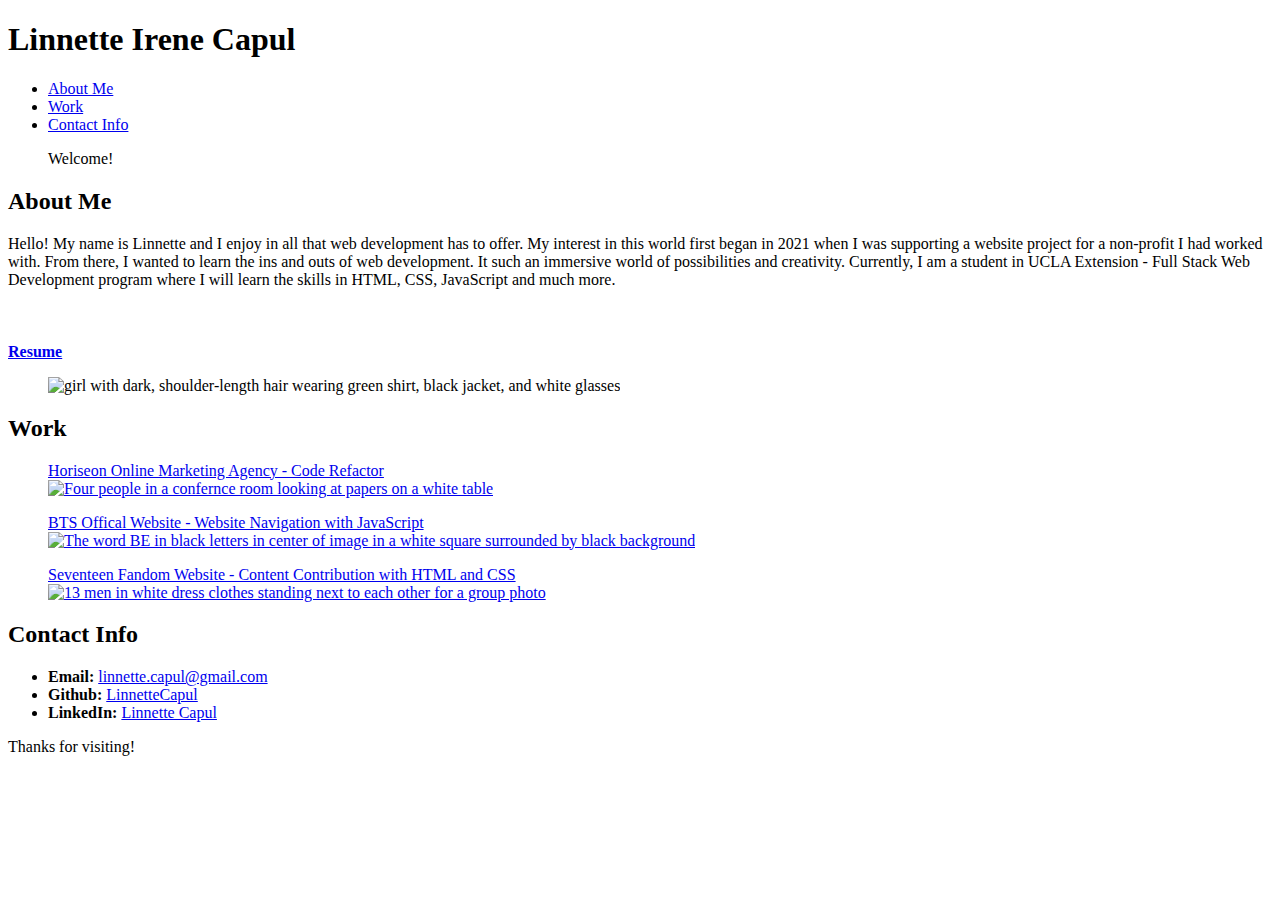
==== index.html @ f90e8398 "finished home page html sample" ====
<!DOCTYPE html>
<html lang="en">
<head>
  <meta charset="UTF-8" />
  <meta http-equiv="X-UA-Compatible" content="IE=edge" />
  <meta name="viewport" content="width=device-width, initial-scale=1.0" />
  <link rel="icon" type="image/png" href="./assets/images/favicon (4).ico">
  <link rel="stylesheet" href="./assets/css/style.css" />
  <link rel="preconnect" href="https://fonts.googleapis.com">
  <link rel="preconnect" href="https://fonts.gstatic.com" crossorigin>
  <link href="https://fonts.googleapis.com/css2?family=Josefin+Sans:ital@0;1&display=swap" rel="stylesheet">
  <title>Linnette Irene Capul</title>

  <body>
    <header>
      <h1>Linnette Irene Capul</h1>
      <nav class="nav">
        <ul>
          <li>
            <a href="#about-me">About Me</a>
          </li>
          <li>
            <a href="#work">Work</a>
          </li>
          <li>
            <a href="#contact-info">Contact Info</a>
          </li>
        </ul>
      </nav>
    </header>
    <figure class="banner" style="background-image: url(./assets/images/Background.jpg)" alt="Simple vines and leaves on the sides">
      <div class="centered">Welcome!</div>
    </figure>
    <main class="content">
      <section id="about-me" class="info-list">
      
        <section class="text-block">
          <h2>About Me</h2>
          <p>
            Hello! My name is Linnette and I enjoy in all that web development has to offer. My interest in this world first began in 2021 when I was supporting a website project for a non-profit I had worked with. From there, I wanted to learn the ins and outs of web development. It such an immersive world of possibilities and creativity. Currently, I am a student in UCLA Extension - Full Stack Web Development program where I will learn the skills in HTML, CSS, JavaScript and much more.  
            <br><br>

            <br><br>
            <a id="resume" href="./assets/images/outreach-coordinator-resume-linnette-capul.pdf" target="_blank"><strong>Resume</strong></a>
            </p>
        </section>
        <figure id="avatar">
          <img src="./assets/images/download20220203000600.png" alt="girl with dark, shoulder-length hair wearing green shirt, black jacket, and white glasses">
        </figure>
      </section>

      <section id="work" class="info-list">
        <h2>Work</h2>
        <div class="screenshot-flex"> 
          <figure class="screenshot major-image">
            <a href="https://linnettecapul.github.io/horiseon-online-marketing-agency/" target="_blank">
                <figcaption>Horiseon Online Marketing Agency - Code Refactor</figcaption>
                <img src="./assets/images/horiseon-screenshot02.JPG" alt="Four people in a confernce room looking at papers on a white table">
            </a>
          </figure>

          <figure class="screenshot minor-image minor-bts">
            <a href="https://ibighit.com/bts/eng/" target="_blank" >
                <figcaption>BTS Offical Website - Website Navigation with JavaScript</figcaption>
                <img src="./assets/images/bts-homepage-screenshot02.JPG" alt="The word BE in black letters in center of image in a white square surrounded by black background">
            </a>
          </figure>

          <figure class="screenshot minor-image minor-seventeen">
            <a href="https://carat.fandom.com/wiki/Seventeen_Wiki" target="_blank" >
                <figcaption>Seventeen Fandom Website - Content Contribution with HTML and CSS</figcaption>
                <img src="./assets/images/seventeen-wikia-screenshot02.JPG" alt="13 men in white dress clothes standing next to each other for a group photo">
            </a>
          </figure>
        </div>
      </section>

      <section id="contact-info" class="info-list">
        <h2>Contact Info</h2>
        <p>
          <ul>
            <li><strong>Email:</strong> <a href="mailto: linnette.capul@gmail.com" target="_blank">linnette.capul@gmail.com</a></li>
            <li><strong>Github:</strong> <a href="https://github.com/LinnetteCapul" target="_blank">LinnetteCapul</a></li>
            <li><strong>LinkedIn:</strong> <a href="https://www.linkedin.com/in/linnette-capul-a8608814a/" target="_blank">Linnette Capul</a></li>
          </ul>
        </p>
      </section>
    </main>
      <footer>
        <span>Thanks for visiting!</span>
      </footer>
    </body>
</html>
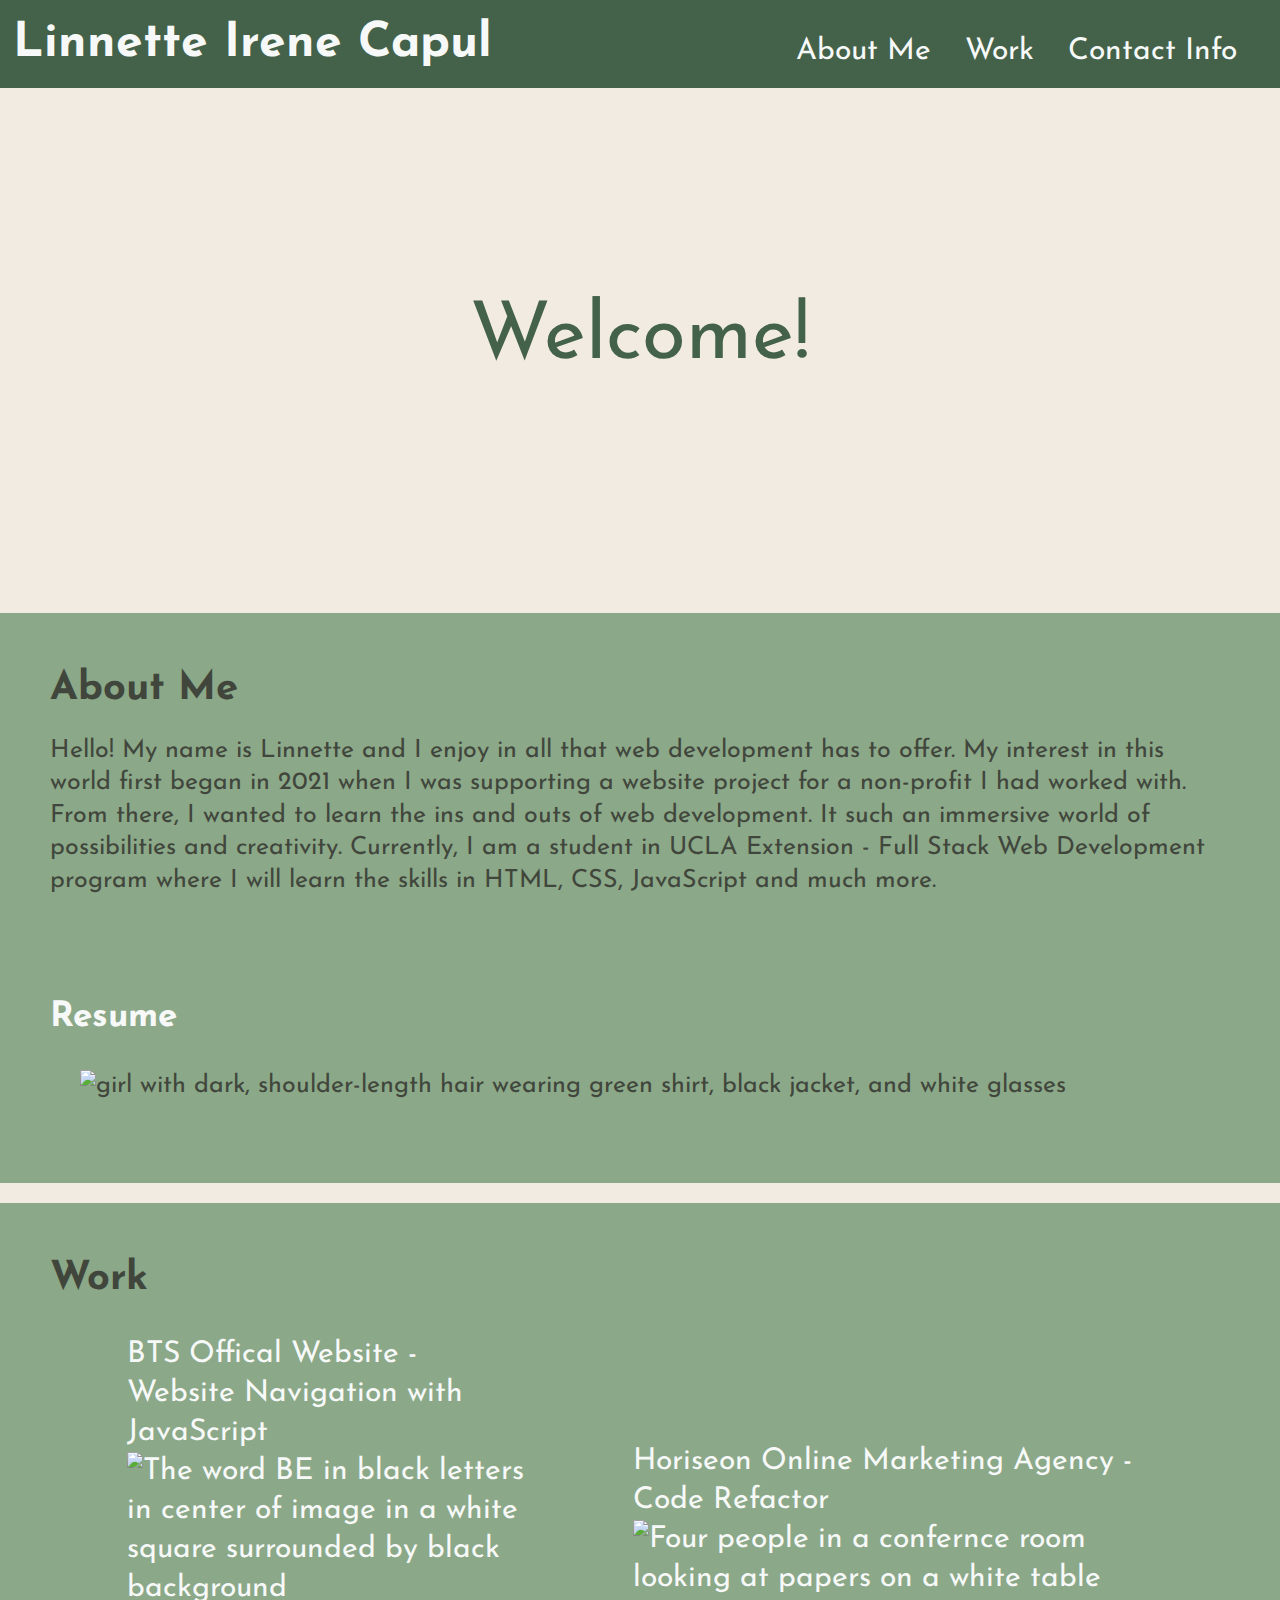
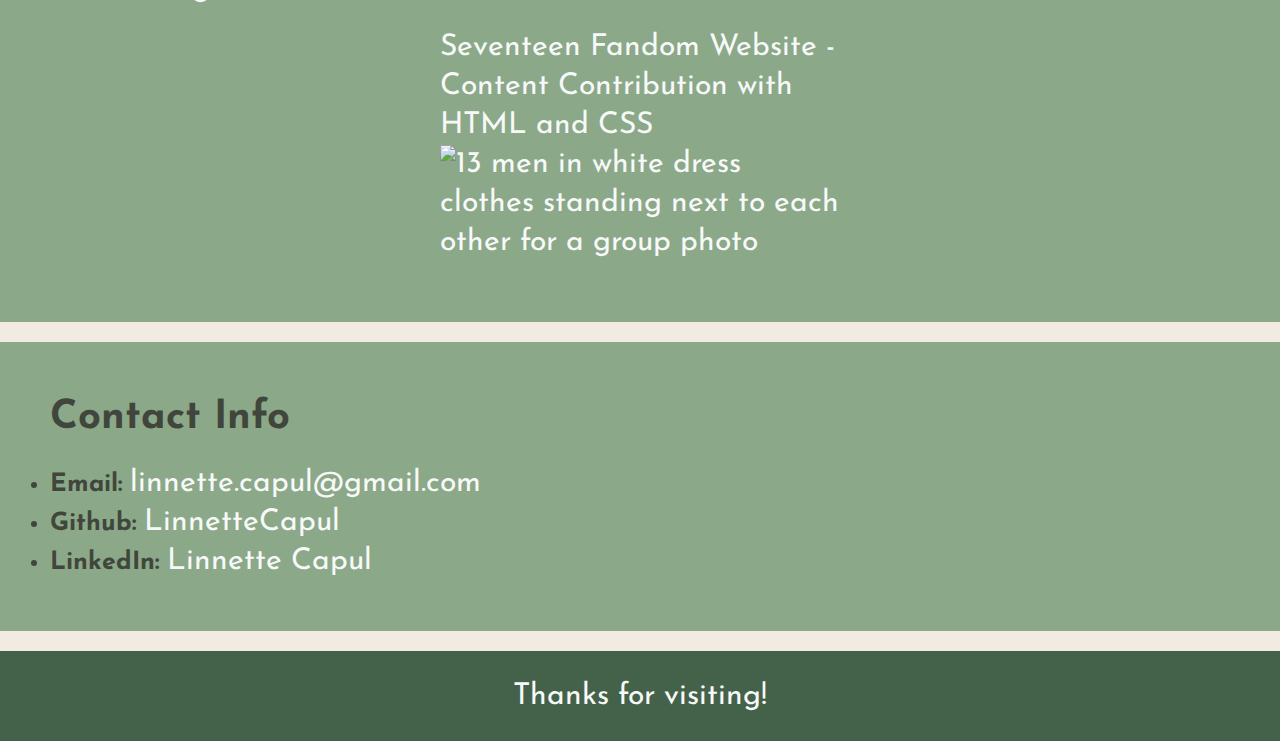
==== commit aaa69a5a: "added styling for home page" ====
--- a/index.html
+++ b/index.html
@@ -5,7 +5,7 @@
   <meta http-equiv="X-UA-Compatible" content="IE=edge" />
   <meta name="viewport" content="width=device-width, initial-scale=1.0" />
   <link rel="icon" type="image/png" href="./assets/images/favicon (4).ico">
-  <link rel="stylesheet" href="./assets/css/style.css" />
+  <link rel="stylesheet" href="./style.css" />
   <link rel="preconnect" href="https://fonts.googleapis.com">
   <link rel="preconnect" href="https://fonts.gstatic.com" crossorigin>
   <link href="https://fonts.googleapis.com/css2?family=Josefin+Sans:ital@0;1&display=swap" rel="stylesheet">
--- a/style.css
+++ b/style.css
@@ -0,0 +1,184 @@
+* {
+    box-sizing: border-box;
+    padding: 0;
+    margin: 0;
+  }
+  
+  body {
+    display: flex;
+    flex-direction: column;
+    line-height: 1.3;
+    background-color: #f1ebe1;
+  }
+  
+  header {
+    display: flex;
+    justify-content: space-between;
+    align-items: center;
+    padding: 1%;
+    font-family: "Josefin Sans", sans-serif;
+    background-color: #44624a;
+    color: #f7f9f9;
+  }
+  
+  header h1 {
+    display: inline-block;
+    font-size: 300%;
+  }
+  
+  .nav {
+    padding-top: 15px;
+    margin-right: 30px;
+    float: right;
+    font-family: "Josefin Sans", sans-serif;
+    font-size: 30px;
+  }
+  
+  .nav ul li {
+    display: inline-block;
+    margin-left: 25px;
+  }
+  
+  .nav a:hover {
+    text-shadow: 3px 3px 10px #8ba888;
+    transition: all 0.3s ease-in-out;
+  }
+  
+  a {
+    color: #f7f9f9;
+    font-size: 30px;
+    text-decoration: none;
+  }
+  
+  a:hover {
+    text-shadow: 2px 3px 10px #44624a;
+    transition: all 0.3s ease-in-out;
+  }
+  
+  .banner {
+    height: 500px;
+    width: 100%;
+    margin-bottom: 25px;
+    background-size: cover;
+    background-position: center;
+    position: relative;
+  }
+  
+  .centered {
+    position: absolute;
+    top: 50%;
+    left: 50%;
+    transform: translate(-50%, -50%);
+    font-size: 80px;
+    font-family: "Josefin Sans", sans-serif;
+    text-align: center;
+    color: #44624a;
+  }
+  
+  .content {
+    width: 100%;
+    display: inline-block;
+  }
+  
+  #resume {
+    font-size: 35px;
+  }
+  
+  .info-list {
+    margin-bottom: 20px;
+    padding: 50px;
+    font-size: 25px;
+    font-family: "Josefin Sans", sans-serif;
+    background-color: #8ba888;
+    color: #41463c;
+  }
+  
+  .info-list h2 {
+    margin-bottom: 20px;
+    font-size: 40px;
+  }
+  
+  #about-me {
+    display: flex;
+    justify-content: space-between;
+    align-items: center;
+    flex-wrap: wrap;
+  }
+  
+  .text-block {
+    justify-content: flex-start;
+    min-width: 300px;
+    flex: 1 1 300px;
+    color: #41463c;
+  }
+  
+  #avatar img {
+    max-height: 400px;
+    margin: 30px;
+    flex: 1 1 300px;
+  }
+  
+  .screenshot-flex {
+    display: flex;
+    flex-wrap: wrap;
+    justify-content: space-evenly;
+    align-items: flex-end;
+  }
+  
+  .screenshot {
+    min-width: 300px;
+    max-width: 400px;
+    flex: 1 0 400px;
+    margin: 10px;
+  }
+  
+  .screenshot img {
+    width: 100%;
+    display: block;
+  }
+  
+  .major-image {
+    min-width: 400px;
+    max-width: 500px;
+    flex: 1 0 500px;
+    order: 1;
+    margin: 20px 30px;
+  }
+  
+  .minor-bts {
+    order: 0;
+  }
+  
+  .minor-seventeen {
+    order: 2;
+  }
+  
+  .screenshot img:hover {
+    color: #111;
+    background: #f7f9f9;
+    box-shadow: 0 0 15px #f7f9f9;
+    transition: all 0.3s ease-in-out;
+  }
+  
+  footer {
+    display: flex;
+    justify-content: center;
+    padding: 2%;
+    font-size: 30px;
+    font-family: "Josefin Sans", sans-serif;
+    background-color: #44624a;
+    color: #f7f9f9;
+  }
+  
+  @media screen and (max-width: 768px) {
+    .major-image {
+      order: 0;
+    }
+    .minor-bts {
+      order: 1;
+    }
+    .minor-seventeen {
+      order: 2;
+    }
+  }
+  